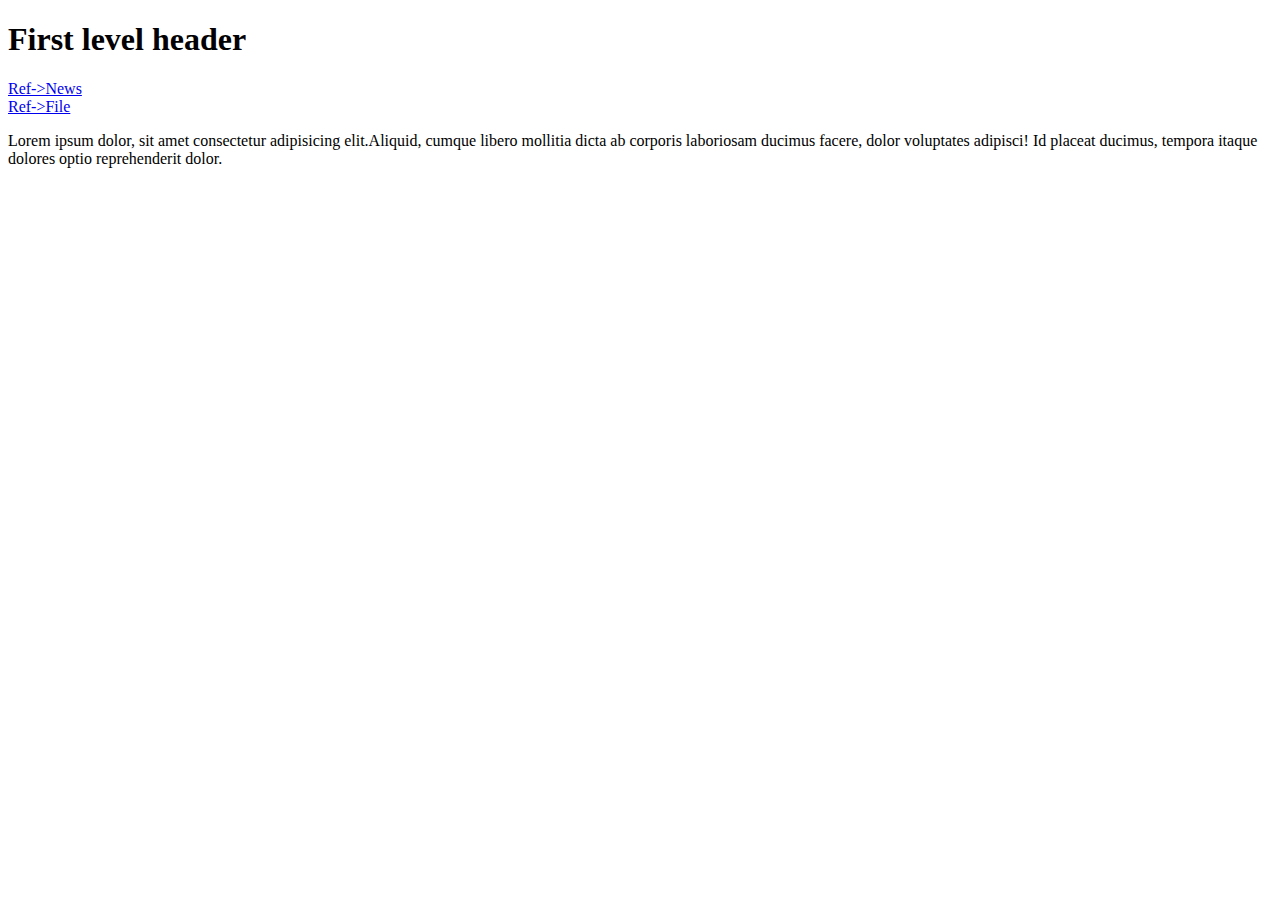
==== src/index.html @ 865ba891 "Lesson 4" ====
<!DOCTYPE html>
<html lang="en">
<head>
    <meta charset="UTF-8">
    <title>Document</title>
    <link rel="shortcut icon" type="image/x-icon" href="favicon.ico">
</head>
<body>
    <h1 class="header" id="header-1">First level header</h1> <!-- sad-->
    <a href="news.html"> Ref->News</a> <br>
    <a download href="document.txt">Ref->File</a>
    <p>Lorem ipsum dolor, sit amet consectetur adipisicing elit.Aliquid, cumque libero mollitia dicta ab corporis laboriosam ducimus facere, dolor voluptates adipisci! Id placeat ducimus, tempora itaque dolores optio reprehenderit dolor.</p>
</body>
</html>
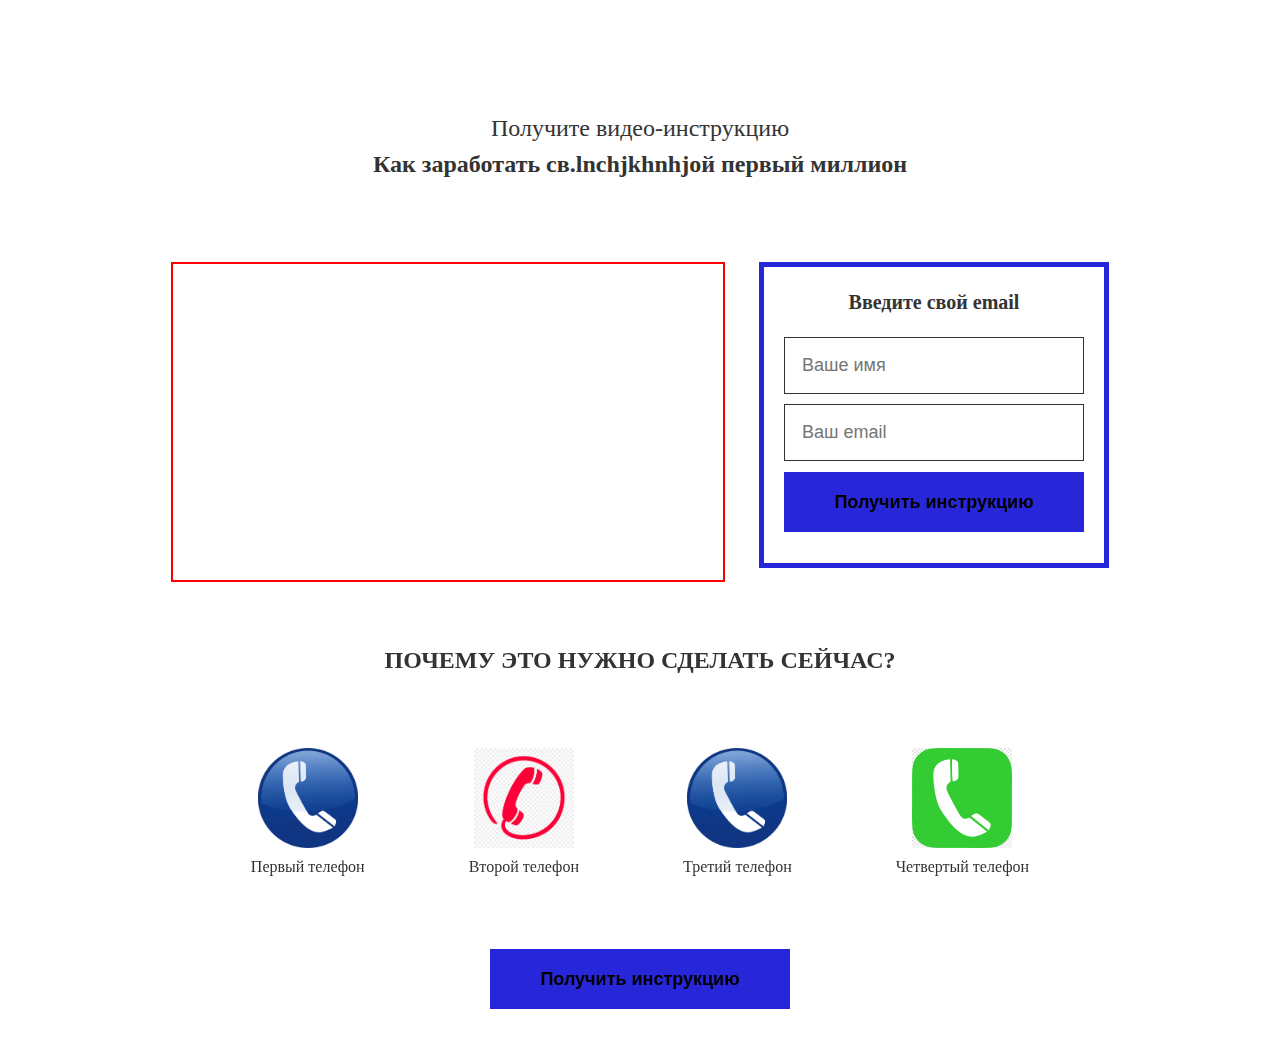
==== commit a06e0e25: "Lesson 7" ====
--- a/src/index.html
+++ b/src/index.html
@@ -2,13 +2,49 @@
 <html lang="en">
 <head>
     <meta charset="UTF-8">
-    <title>Document</title>
-    <link rel="shortcut icon" type="image/x-icon" href="favicon.ico">
+    <title>My first site</title>
+    <link rel="stylesheet" href="css/reset.min.css">
+    <link rel="stylesheet" href="css/style.css">
 </head>
 <body>
-    <h1 class="header" id="header-1">First level header</h1> <!-- sad-->
-    <a href="news.html"> Ref->News</a> <br>
-    <a download href="document.txt">Ref->File</a>
-    <p>Lorem ipsum dolor, sit amet consectetur adipisicing elit.Aliquid, cumque libero mollitia dicta ab corporis laboriosam ducimus facere, dolor voluptates adipisci! Id placeat ducimus, tempora itaque dolores optio reprehenderit dolor.</p>
+    <div class="section">
+        <h1 class ="header"><span>Получите видео-инструкцию</span><strong>Как заработать св.lnchjkhnhjой первый миллион</strong></h1>
+        <div class="main">
+            <div class="video">
+                <iframe width="550" height="309" src="https://www.youtube.com/embed/pmanD_s7G3U" frameborder="0"
+                allow="accelerometer; autoplay; encrypted-media; gyroscope; picture-in-picture" allowfullscreen></iframe>
+            </div>
+            <div class="form">
+                <p class="form-header">Введите свой email</p>
+                <form action="#">
+                    <input type="text" placeholder="Ваше имя">
+                    <input type="text" placeholder="Ваш email">
+                    <button class="btn">Получить инструкцию</button>
+                </form>
+            </div>
+        </div>
+    </div>
+    <div class="section">
+        <h2 class="feature-header">Почему это нужно сделать сейчас?</h2>
+        <div class="feature">
+            <div class="col">
+                <img src="img/tel_3.png" alt="Nothing Here :(">
+                <p>Первый телефон</p>
+            </div>
+            <div class="col">
+                <img src="img/tel_2.jpg" alt="Nothing Here :(">
+                <p>Второй телефон</p>
+            </div>
+            <div class="col">
+                <img src="img/tel_3.png" alt="Nothing Here :(">
+                <p>Третий телефон</p>
+            </div>
+            <div class="col">
+                <img src="img/tel_4.jpg" alt="Nothing Here :(">
+                <p>Четвертый телефон</p>
+            </div>
+        </div>
+        <button class="btn">Получить инструкцию</button>
+    </div>
 </body>
-</html>
+</html>--- a/src/css/style.css
+++ b/src/css/style.css
@@ -0,0 +1,89 @@
+* {
+    box-sizing: border-box;
+}
+body {
+    font-family: Tahoma;
+    line-height: 1.5;
+    color: #333333;
+}
+.box {
+    display: block;
+    width: 300px;
+    height: 300px;
+    background-color: red;
+}
+.section {
+    padding: 30px 10%;
+}
+.header {
+    margin-top: 80px;
+    text-align: center;
+    font-size: 24px;
+}
+.header span {
+    font-weight: 300;
+    display: block;
+}
+.header strong {
+    font-weight: 900;
+}
+.main {
+    margin-top: 80px;
+    text-align: center;
+}
+.video, .form {
+    display: inline-block;
+    border: 2px solid red;
+    vertical-align: top;
+}
+.form-header {
+    text-align: center;
+    font-size: 20px;
+    font-weight: 900;
+    margin-bottom: 20px;
+}
+.form {
+    text-align: center;
+    border: 5px solid #2727d9;
+    padding: 20px;;
+    margin-left: 30px;
+}
+.form input {
+    width: 300px;
+    padding: 17px;
+    border: 1px solid #333;
+    font-size: 18px;
+    margin-top: 10px;
+    display: block;
+}
+.btn {
+    font-size: 18px;
+    font-weight: 900;
+    color: #000;
+    background-color: #2727d9;
+    border:none;
+    width: 300px;
+    height: 60px;
+    margin-top: 11px;
+    display: block;
+    margin: 11px auto;
+}
+.col {
+    display: inline-block;
+    text-align: center;
+    margin: 10px 50px;
+}
+.feature-header {
+    text-align: center;
+    text-transform: uppercase;
+    font-weight: 900;
+    font-size: 24px;
+}
+.feature {
+    text-align: center;
+    margin: 60px auto;
+}
+.col img {
+    height: 100px;
+    width: 100px;
+}